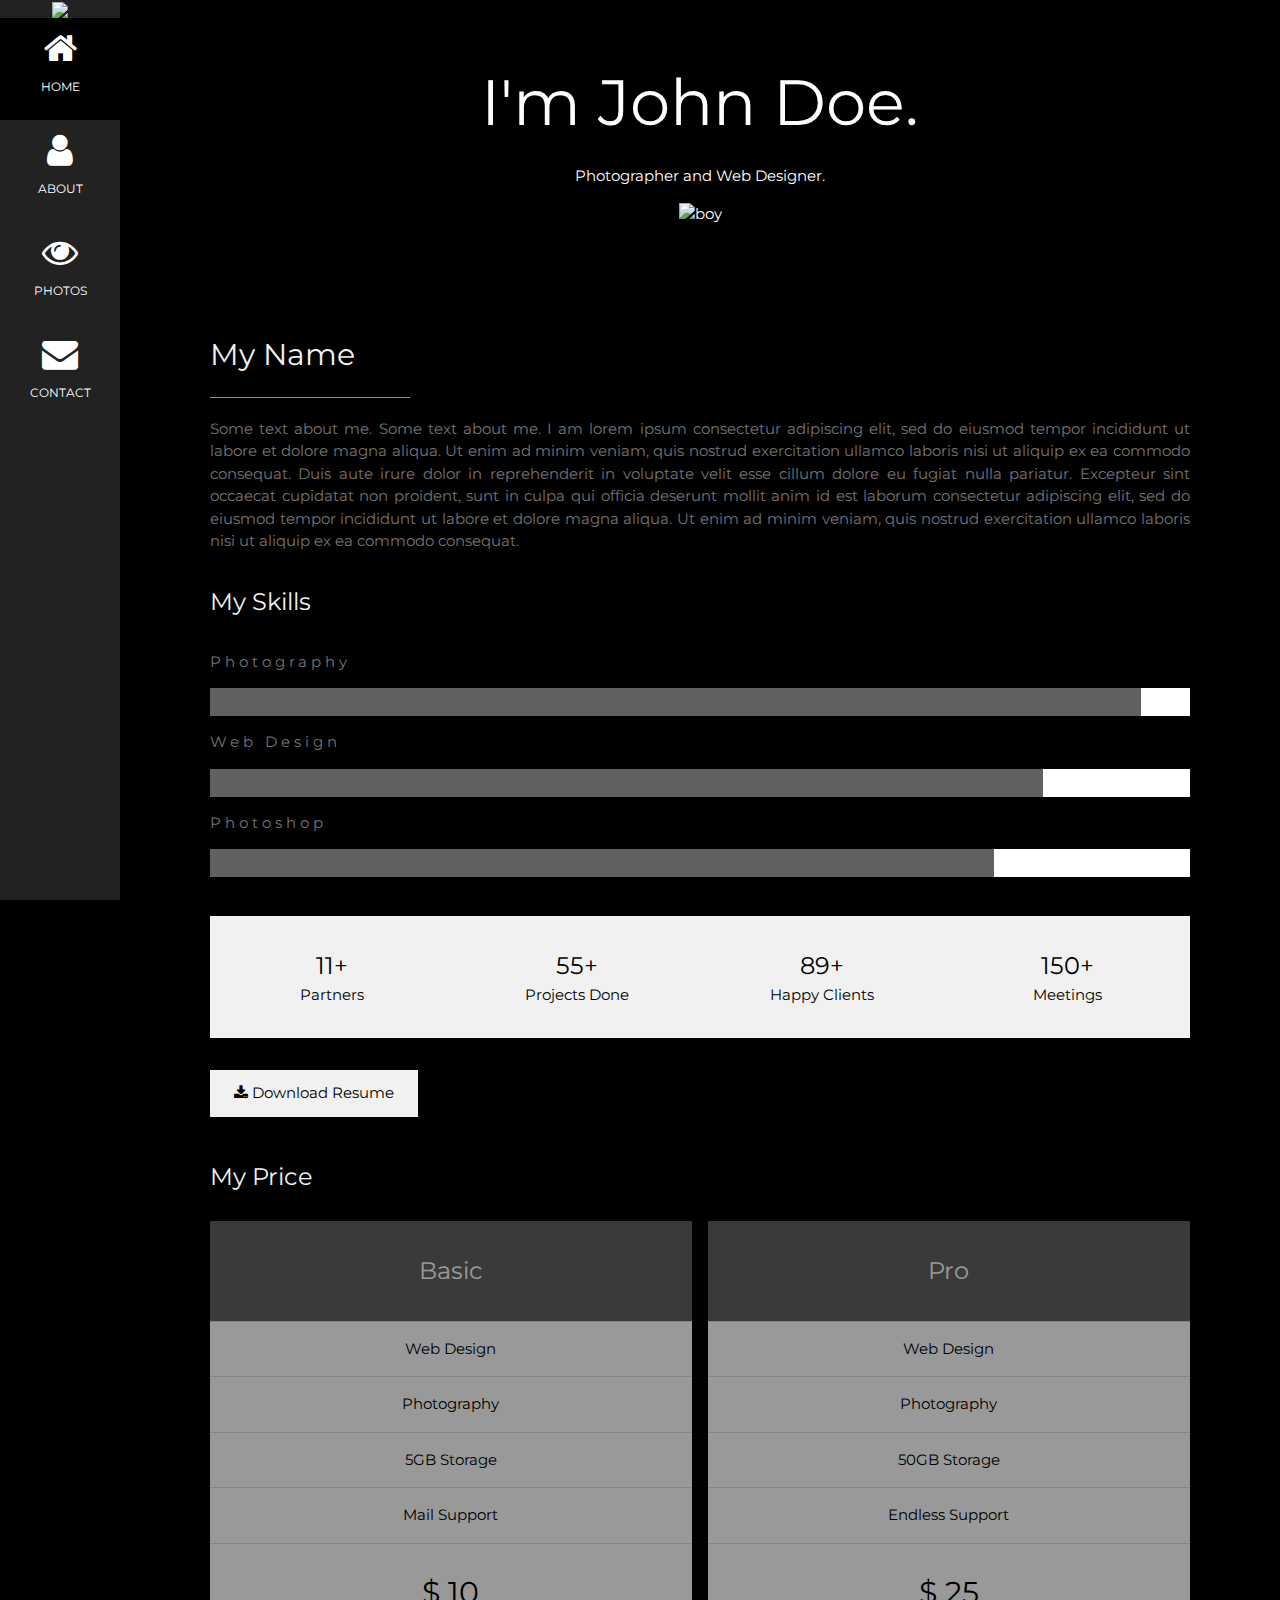
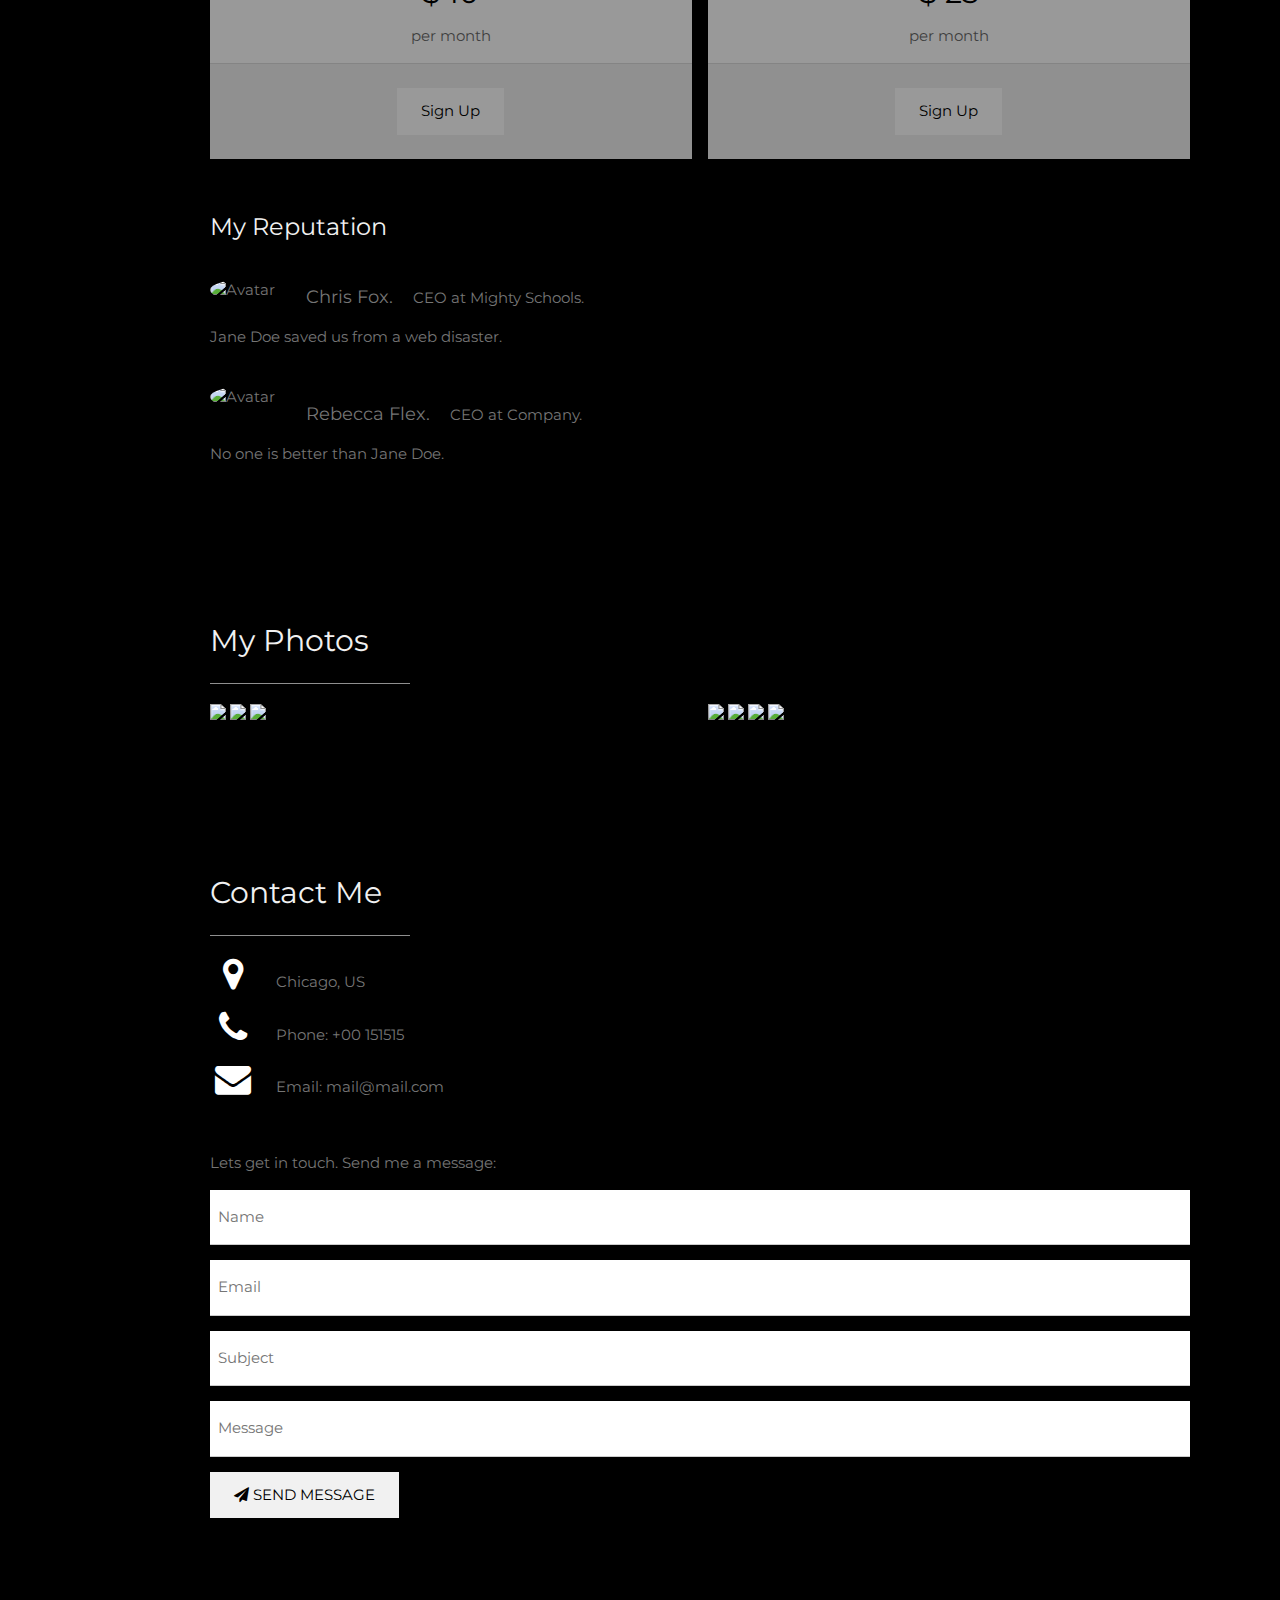
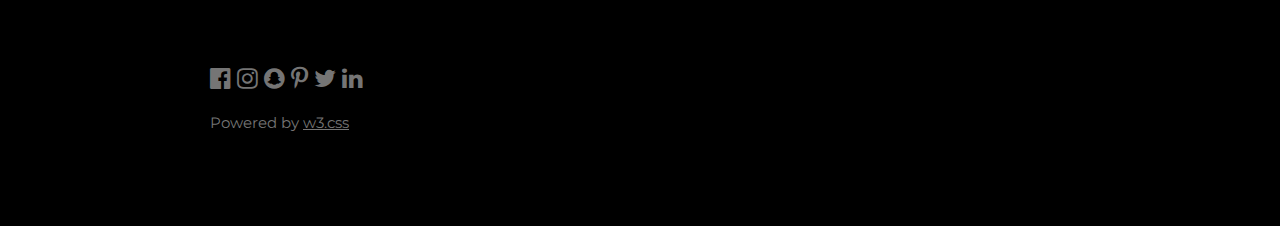
==== index.html @ 1931b9a5 "Rewound to commit 4c141643c0d67b73212a057abfd72338383cdf2c + 0 edits" ====
<!DOCTYPE html>
<html>
<title>W3.CSS Template</title>
<meta charset="UTF-8">
<meta name="viewport" content="width=device-width, initial-scale=1">
<link rel="stylesheet" href="https://www.w3schools.com/w3css/4/w3.css">
<link rel="stylesheet" href="https://fonts.googleapis.com/css?family=Montserrat">
<link rel="stylesheet" href="https://cdnjs.cloudflare.com/ajax/libs/font-awesome/4.7.0/css/font-awesome.min.css">
<style>
body, h1,h2,h3,h4,h5,h6 {font-family: "Montserrat", sans-serif}
.w3-row-padding img {margin-bottom: 12px}
/* Set the width of the sidebar to 120px */
.w3-sidebar {width: 120px;background: #222;}
/* Add a left margin to the "page content" that matches the width of the sidebar (120px) */
#main {margin-left: 120px}
/* Remove margins from "page content" on small screens */
@media only screen and (max-width: 600px) {#main {margin-left: 0}}
</style>
<body class="w3-black">

<!-- Icon Bar (Sidebar - hidden on small screens) -->
<nav class="w3-sidebar w3-bar-block w3-small w3-hide-small w3-center">
  <!-- Avatar image in top left corner -->
  <img src="/w3images/avatar_smoke.jpg" style="width:100%">
  <a href="#" class="w3-bar-item w3-button w3-padding-large w3-black">
    <i class="fa fa-home w3-xxlarge"></i>
    <p>HOME</p>
  </a>
  <a href="#about" class="w3-bar-item w3-button w3-padding-large w3-hover-black">
    <i class="fa fa-user w3-xxlarge"></i>
    <p>ABOUT</p>
  </a>
  <a href="#photos" class="w3-bar-item w3-button w3-padding-large w3-hover-black">
    <i class="fa fa-eye w3-xxlarge"></i>
    <p>PHOTOS</p>
  </a>
  <a href="#contact" class="w3-bar-item w3-button w3-padding-large w3-hover-black">
    <i class="fa fa-envelope w3-xxlarge"></i>
    <p>CONTACT</p>
  </a>
</nav>

<!-- Navbar on small screens (Hidden on medium and large screens) -->
<div class="w3-top w3-hide-large w3-hide-medium" id="myNavbar">
  <div class="w3-bar w3-black w3-opacity w3-hover-opacity-off w3-center w3-small">
    <a href="#" class="w3-bar-item w3-button" style="width:25% !important">HOME</a>
    <a href="#about" class="w3-bar-item w3-button" style="width:25% !important">ABOUT</a>
    <a href="#photos" class="w3-bar-item w3-button" style="width:25% !important">PHOTOS</a>
    <a href="#contact" class="w3-bar-item w3-button" style="width:25% !important">CONTACT</a>
  </div>
</div>

<!-- Page Content -->
<div class="w3-padding-large" id="main">
  <!-- Header/Home -->
  <header class="w3-container w3-padding-32 w3-center w3-black" id="home">
    <h1 class="w3-jumbo"><span class="w3-hide-small">I'm</span> John Doe.</h1>
    <p>Photographer and Web Designer.</p>
    <img src="/w3images/man_smoke.jpg" alt="boy" class="w3-image" width="992" height="1108">
  </header>

  <!-- About Section -->
  <div class="w3-content w3-justify w3-text-grey w3-padding-64" id="about">
    <h2 class="w3-text-light-grey">My Name</h2>
    <hr style="width:200px" class="w3-opacity">
    <p>Some text about me. Some text about me. I am lorem ipsum consectetur adipiscing elit, sed do eiusmod tempor incididunt ut labore et dolore magna aliqua. Ut enim ad minim veniam, quis nostrud exercitation ullamco laboris nisi ut aliquip
      ex ea commodo consequat. Duis aute irure dolor in reprehenderit in voluptate velit esse cillum dolore eu fugiat nulla pariatur. Excepteur sint occaecat cupidatat non proident, sunt in culpa qui officia deserunt mollit anim id est laborum consectetur
      adipiscing elit, sed do eiusmod tempor incididunt ut labore et dolore magna aliqua. Ut enim ad minim veniam, quis nostrud exercitation ullamco laboris nisi ut aliquip ex ea commodo consequat.
    </p>
    <h3 class="w3-padding-16 w3-text-light-grey">My Skills</h3>
    <p class="w3-wide">Photography</p>
    <div class="w3-white">
      <div class="w3-dark-grey" style="height:28px;width:95%"></div>
    </div>
    <p class="w3-wide">Web Design</p>
    <div class="w3-white">
      <div class="w3-dark-grey" style="height:28px;width:85%"></div>
    </div>
    <p class="w3-wide">Photoshop</p>
    <div class="w3-white">
      <div class="w3-dark-grey" style="height:28px;width:80%"></div>
    </div><br>
    
    <div class="w3-row w3-center w3-padding-16 w3-section w3-light-grey">
      <div class="w3-quarter w3-section">
        <span class="w3-xlarge">11+</span><br>
        Partners
      </div>
      <div class="w3-quarter w3-section">
        <span class="w3-xlarge">55+</span><br>
        Projects Done
      </div>
      <div class="w3-quarter w3-section">
        <span class="w3-xlarge">89+</span><br>
        Happy Clients
      </div>
      <div class="w3-quarter w3-section">
        <span class="w3-xlarge">150+</span><br>
        Meetings
      </div>
    </div>

    <button class="w3-button w3-light-grey w3-padding-large w3-section">
      <i class="fa fa-download"></i> Download Resume
    </button>
    
    <!-- Grid for pricing tables -->
    <h3 class="w3-padding-16 w3-text-light-grey">My Price</h3>
    <div class="w3-row-padding" style="margin:0 -16px">
      <div class="w3-half w3-margin-bottom">
        <ul class="w3-ul w3-white w3-center w3-opacity w3-hover-opacity-off">
          <li class="w3-dark-grey w3-xlarge w3-padding-32">Basic</li>
          <li class="w3-padding-16">Web Design</li>
          <li class="w3-padding-16">Photography</li>
          <li class="w3-padding-16">5GB Storage</li>
          <li class="w3-padding-16">Mail Support</li>
          <li class="w3-padding-16">
            <h2>$ 10</h2>
            <span class="w3-opacity">per month</span>
          </li>
          <li class="w3-light-grey w3-padding-24">
            <button class="w3-button w3-white w3-padding-large w3-hover-black">Sign Up</button>
          </li>
        </ul>
      </div>

      <div class="w3-half">
        <ul class="w3-ul w3-white w3-center w3-opacity w3-hover-opacity-off">
          <li class="w3-dark-grey w3-xlarge w3-padding-32">Pro</li>
          <li class="w3-padding-16">Web Design</li>
          <li class="w3-padding-16">Photography</li>
          <li class="w3-padding-16">50GB Storage</li>
          <li class="w3-padding-16">Endless Support</li>
          <li class="w3-padding-16">
            <h2>$ 25</h2>
            <span class="w3-opacity">per month</span>
          </li>
          <li class="w3-light-grey w3-padding-24">
            <button class="w3-button w3-white w3-padding-large w3-hover-black">Sign Up</button>
          </li>
        </ul>
      </div>
    <!-- End Grid/Pricing tables -->
    </div>
    
    <!-- Testimonials -->
    <h3 class="w3-padding-24 w3-text-light-grey">My Reputation</h3>  
    <img src="/w3images/bandmember.jpg" alt="Avatar" class="w3-left w3-circle w3-margin-right" style="width:80px">
    <p><span class="w3-large w3-margin-right">Chris Fox.</span> CEO at Mighty Schools.</p>
    <p>Jane Doe saved us from a web disaster.</p><br>
    
    <img src="/w3images/avatar_g2.jpg" alt="Avatar" class="w3-left w3-circle w3-margin-right" style="width:80px">
    <p><span class="w3-large w3-margin-right">Rebecca Flex.</span> CEO at Company.</p>
    <p>No one is better than Jane Doe.</p>
  <!-- End About Section -->
  </div>
  
  <!-- Portfolio Section -->
  <div class="w3-padding-64 w3-content" id="photos">
    <h2 class="w3-text-light-grey">My Photos</h2>
    <hr style="width:200px" class="w3-opacity">

    <!-- Grid for photos -->
    <div class="w3-row-padding" style="margin:0 -16px">
      <div class="w3-half">
        <img src="/w3images/wedding.jpg" style="width:100%">
        <img src="/w3images/rocks.jpg" style="width:100%">
        <img src="/w3images/sailboat.jpg" style="width:100%">
      </div>

      <div class="w3-half">
        <img src="/w3images/underwater.jpg" style="width:100%">
        <img src="/w3images/chef.jpg" style="width:100%">
        <img src="/w3images/wedding.jpg" style="width:100%">
        <img src="/w3images/p6.jpg" style="width:100%">
      </div>
    <!-- End photo grid -->
    </div>
  <!-- End Portfolio Section -->
  </div>

  <!-- Contact Section -->
  <div class="w3-padding-64 w3-content w3-text-grey" id="contact">
    <h2 class="w3-text-light-grey">Contact Me</h2>
    <hr style="width:200px" class="w3-opacity">

    <div class="w3-section">
      <p><i class="fa fa-map-marker fa-fw w3-text-white w3-xxlarge w3-margin-right"></i> Chicago, US</p>
      <p><i class="fa fa-phone fa-fw w3-text-white w3-xxlarge w3-margin-right"></i> Phone: +00 151515</p>
      <p><i class="fa fa-envelope fa-fw w3-text-white w3-xxlarge w3-margin-right"> </i> Email: mail@mail.com</p>
    </div><br>
    <p>Lets get in touch. Send me a message:</p>

    <form action="/action_page.php" target="_blank">
      <p><input class="w3-input w3-padding-16" type="text" placeholder="Name" required name="Name"></p>
      <p><input class="w3-input w3-padding-16" type="text" placeholder="Email" required name="Email"></p>
      <p><input class="w3-input w3-padding-16" type="text" placeholder="Subject" required name="Subject"></p>
      <p><input class="w3-input w3-padding-16" type="text" placeholder="Message" required name="Message"></p>
      <p>
        <button class="w3-button w3-light-grey w3-padding-large" type="submit">
          <i class="fa fa-paper-plane"></i> SEND MESSAGE
        </button>
      </p>
    </form>
  <!-- End Contact Section -->
  </div>
  
    <!-- Footer -->
  <footer class="w3-content w3-padding-64 w3-text-grey w3-xlarge">
    <i class="fa fa-facebook-official w3-hover-opacity"></i>
    <i class="fa fa-instagram w3-hover-opacity"></i>
    <i class="fa fa-snapchat w3-hover-opacity"></i>
    <i class="fa fa-pinterest-p w3-hover-opacity"></i>
    <i class="fa fa-twitter w3-hover-opacity"></i>
    <i class="fa fa-linkedin w3-hover-opacity"></i>
    <p class="w3-medium">Powered by <a href="https://www.w3schools.com/w3css/default.asp" target="_blank" class="w3-hover-text-green">w3.css</a></p>
  <!-- End footer -->
  </footer>

<!-- END PAGE CONTENT -->
</div>

</body>
</html>
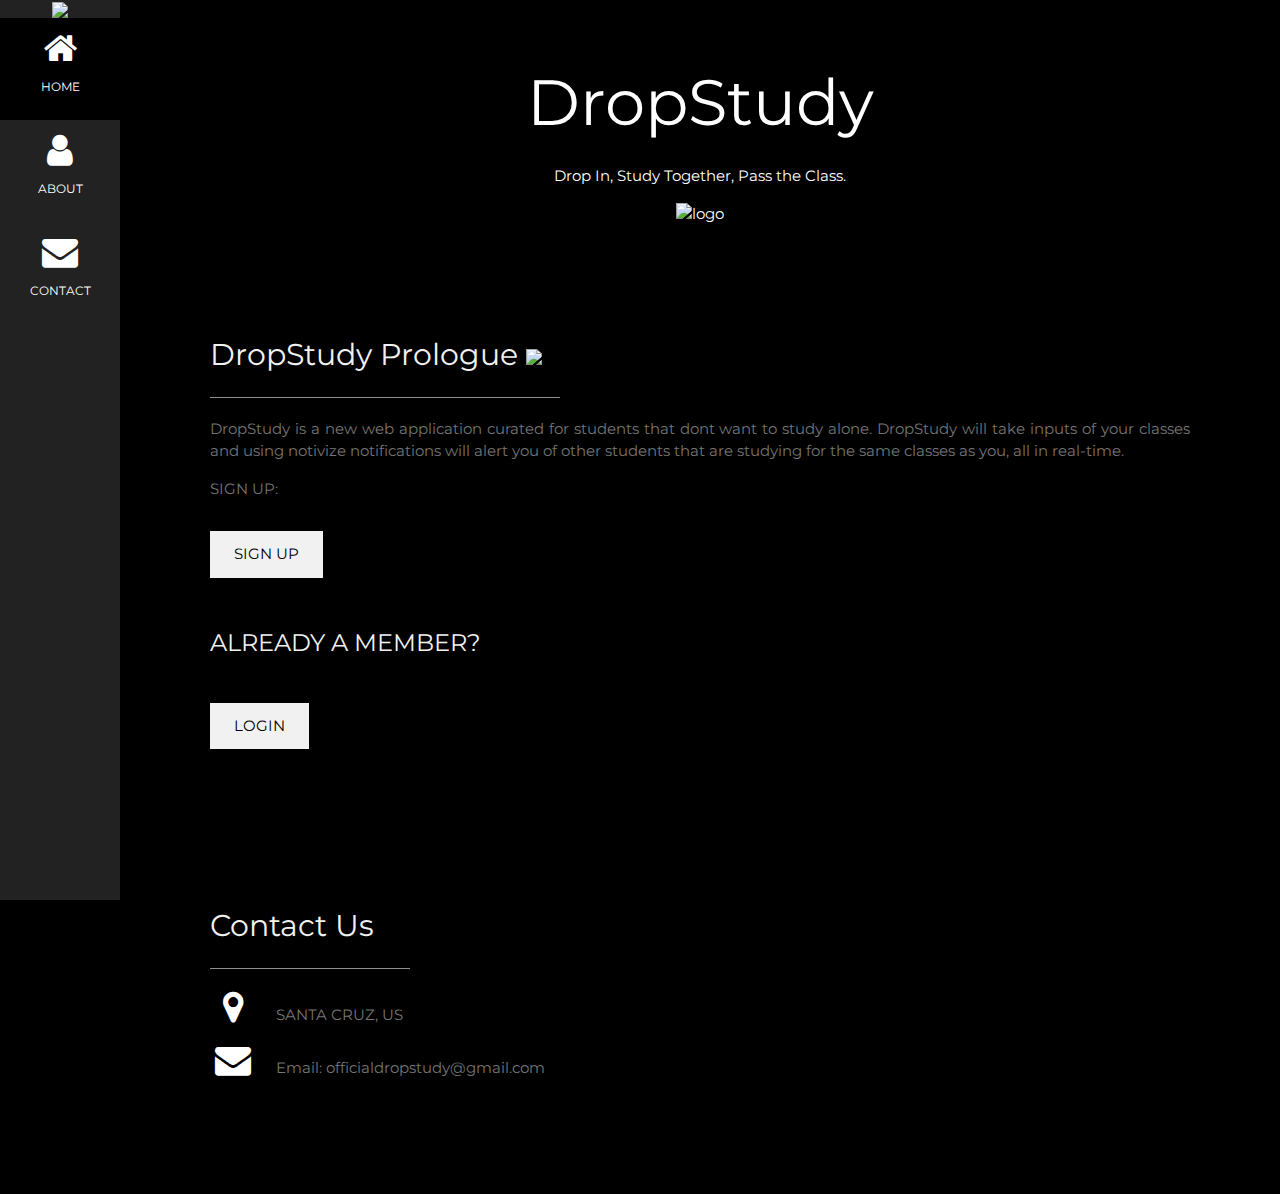
==== commit 038f09d2: "🚦🏟 Checkpoint ./signup.html:3878407/28326 ./index.html:2436003/810:3878407/27489:10470821/10" ====
--- a/index.html
+++ b/index.html
@@ -1,224 +1,174 @@
 <!DOCTYPE html>
 <html>
-<title>W3.CSS Template</title>
-<meta charset="UTF-8">
-<meta name="viewport" content="width=device-width, initial-scale=1">
-<link rel="stylesheet" href="https://www.w3schools.com/w3css/4/w3.css">
-<link rel="stylesheet" href="https://fonts.googleapis.com/css?family=Montserrat">
-<link rel="stylesheet" href="https://cdnjs.cloudflare.com/ajax/libs/font-awesome/4.7.0/css/font-awesome.min.css">
-<style>
-body, h1,h2,h3,h4,h5,h6 {font-family: "Montserrat", sans-serif}
-.w3-row-padding img {margin-bottom: 12px}
-/* Set the width of the sidebar to 120px */
-.w3-sidebar {width: 120px;background: #222;}
-/* Add a left margin to the "page content" that matches the width of the sidebar (120px) */
-#main {margin-left: 120px}
-/* Remove margins from "page content" on small screens */
-@media only screen and (max-width: 600px) {#main {margin-left: 0}}
-</style>
-<body class="w3-black">
+  <title>DROPSTUDY</title>
+  <meta charset="UTF-8" />
+  <meta name="viewport" content="width=device-width, initial-scale=1" />
+  <link rel="stylesheet" href="https://www.w3schools.com/w3css/4/w3.css" />
+  <link
+    rel="stylesheet"
+    href="https://fonts.googleapis.com/css?family=Montserrat"
+  />
+  <link
+    rel="stylesheet"
+    href="https://cdnjs.cloudflare.com/ajax/libs/font-awesome/4.7.0/css/font-awesome.min.css"
+  />
+  <style>
+    body,
+    h1,
+    h2,
+    h3,
+    h4,
+    h5,
+    h6 {
+      font-family: "Montserrat", sans-serif;
+    }
+    .w3-row-padding img {
+      margin-bottom: 12px;
+    }
+    /* Set the width of the sidebar to 120px */
+    .w3-sidebar {
+      width: 120px;
+      background: #222;
+    }
+    /* Add a left margin to the "page content" that matches the width of the sidebar (120px) */
+    #main {
+      margin-left: 120px;
+    }
+    /* Remove margins from "page content" on small screens */
+    @media only screen and (max-width: 600px) {
+      #main {
+        margin-left: 0;
+      }
+    }
+  </style>
+  <body class="w3-black">
+    <!-- Icon Bar (Sidebar - hidden on small screens) -->
+    <nav class="w3-sidebar w3-bar-block w3-small w3-hide-small w3-center">
+      <!-- Avatar image in top left corner -->
+      <img
+        src="https://cdn.glitch.com/0476f9f0-14a5-4c19-a292-ec9ff99bfbbf%2Fcruzhacks-2020-logo.png?v=1579332790258"
+        style="width:100%"
+      />
+      <a href="#" class="w3-bar-item w3-button w3-padding-large w3-black">
+        <i class="fa fa-home w3-xxlarge"></i>
+        <p>HOME</p>
+      </a>
+      <a
+        href="#about"
+        class="w3-bar-item w3-button w3-padding-large w3-hover-black"
+      >
+        <i class="fa fa-user w3-xxlarge"></i>
+        <p>ABOUT</p>
+      </a>
 
-<!-- Icon Bar (Sidebar - hidden on small screens) -->
-<nav class="w3-sidebar w3-bar-block w3-small w3-hide-small w3-center">
-  <!-- Avatar image in top left corner -->
-  <img src="/w3images/avatar_smoke.jpg" style="width:100%">
-  <a href="#" class="w3-bar-item w3-button w3-padding-large w3-black">
-    <i class="fa fa-home w3-xxlarge"></i>
-    <p>HOME</p>
-  </a>
-  <a href="#about" class="w3-bar-item w3-button w3-padding-large w3-hover-black">
-    <i class="fa fa-user w3-xxlarge"></i>
-    <p>ABOUT</p>
-  </a>
-  <a href="#photos" class="w3-bar-item w3-button w3-padding-large w3-hover-black">
-    <i class="fa fa-eye w3-xxlarge"></i>
-    <p>PHOTOS</p>
-  </a>
-  <a href="#contact" class="w3-bar-item w3-button w3-padding-large w3-hover-black">
-    <i class="fa fa-envelope w3-xxlarge"></i>
-    <p>CONTACT</p>
-  </a>
-</nav>
+      <a
+        href="#contact"
+        class="w3-bar-item w3-button w3-padding-large w3-hover-black"
+      >
+        <i class="fa fa-envelope w3-xxlarge"></i>
+        <p>CONTACT</p>
+      </a>
+    </nav>
 
-<!-- Navbar on small screens (Hidden on medium and large screens) -->
-<div class="w3-top w3-hide-large w3-hide-medium" id="myNavbar">
-  <div class="w3-bar w3-black w3-opacity w3-hover-opacity-off w3-center w3-small">
-    <a href="#" class="w3-bar-item w3-button" style="width:25% !important">HOME</a>
-    <a href="#about" class="w3-bar-item w3-button" style="width:25% !important">ABOUT</a>
-    <a href="#photos" class="w3-bar-item w3-button" style="width:25% !important">PHOTOS</a>
-    <a href="#contact" class="w3-bar-item w3-button" style="width:25% !important">CONTACT</a>
-  </div>
-</div>
-
-<!-- Page Content -->
-<div class="w3-padding-large" id="main">
-  <!-- Header/Home -->
-  <header class="w3-container w3-padding-32 w3-center w3-black" id="home">
-    <h1 class="w3-jumbo"><span class="w3-hide-small">I'm</span> John Doe.</h1>
-    <p>Photographer and Web Designer.</p>
-    <img src="/w3images/man_smoke.jpg" alt="boy" class="w3-image" width="992" height="1108">
-  </header>
-
-  <!-- About Section -->
-  <div class="w3-content w3-justify w3-text-grey w3-padding-64" id="about">
-    <h2 class="w3-text-light-grey">My Name</h2>
-    <hr style="width:200px" class="w3-opacity">
-    <p>Some text about me. Some text about me. I am lorem ipsum consectetur adipiscing elit, sed do eiusmod tempor incididunt ut labore et dolore magna aliqua. Ut enim ad minim veniam, quis nostrud exercitation ullamco laboris nisi ut aliquip
-      ex ea commodo consequat. Duis aute irure dolor in reprehenderit in voluptate velit esse cillum dolore eu fugiat nulla pariatur. Excepteur sint occaecat cupidatat non proident, sunt in culpa qui officia deserunt mollit anim id est laborum consectetur
-      adipiscing elit, sed do eiusmod tempor incididunt ut labore et dolore magna aliqua. Ut enim ad minim veniam, quis nostrud exercitation ullamco laboris nisi ut aliquip ex ea commodo consequat.
-    </p>
-    <h3 class="w3-padding-16 w3-text-light-grey">My Skills</h3>
-    <p class="w3-wide">Photography</p>
-    <div class="w3-white">
-      <div class="w3-dark-grey" style="height:28px;width:95%"></div>
-    </div>
-    <p class="w3-wide">Web Design</p>
-    <div class="w3-white">
-      <div class="w3-dark-grey" style="height:28px;width:85%"></div>
-    </div>
-    <p class="w3-wide">Photoshop</p>
-    <div class="w3-white">
-      <div class="w3-dark-grey" style="height:28px;width:80%"></div>
-    </div><br>
-    
-    <div class="w3-row w3-center w3-padding-16 w3-section w3-light-grey">
-      <div class="w3-quarter w3-section">
-        <span class="w3-xlarge">11+</span><br>
-        Partners
-      </div>
-      <div class="w3-quarter w3-section">
-        <span class="w3-xlarge">55+</span><br>
-        Projects Done
-      </div>
-      <div class="w3-quarter w3-section">
-        <span class="w3-xlarge">89+</span><br>
-        Happy Clients
-      </div>
-      <div class="w3-quarter w3-section">
-        <span class="w3-xlarge">150+</span><br>
-        Meetings
+    <!-- Navbar on small screens (Hidden on medium and large screens) -->
+    <div class="w3-top w3-hide-large w3-hide-medium" id="myNavbar">
+      <div
+        class="w3-bar w3-black w3-opacity w3-hover-opacity-off w3-center w3-small"
+      >
+        <a href="#" class="w3-bar-item w3-button" style="width:25% !important"
+          >HOME</a
+        >
+        <a
+          href="#about"
+          class="w3-bar-item w3-button"
+          style="width:25% !important"
+          >ABOUT US</a
+        >
+        <a
+          href="#contact"
+          class="w3-bar-item w3-button"
+          style="width:25% !important"
+          >CONTACT</a
+        >
       </div>
     </div>
 
-    <button class="w3-button w3-light-grey w3-padding-large w3-section">
-      <i class="fa fa-download"></i> Download Resume
-    </button>
-    
-    <!-- Grid for pricing tables -->
-    <h3 class="w3-padding-16 w3-text-light-grey">My Price</h3>
-    <div class="w3-row-padding" style="margin:0 -16px">
-      <div class="w3-half w3-margin-bottom">
-        <ul class="w3-ul w3-white w3-center w3-opacity w3-hover-opacity-off">
-          <li class="w3-dark-grey w3-xlarge w3-padding-32">Basic</li>
-          <li class="w3-padding-16">Web Design</li>
-          <li class="w3-padding-16">Photography</li>
-          <li class="w3-padding-16">5GB Storage</li>
-          <li class="w3-padding-16">Mail Support</li>
-          <li class="w3-padding-16">
-            <h2>$ 10</h2>
-            <span class="w3-opacity">per month</span>
-          </li>
-          <li class="w3-light-grey w3-padding-24">
-            <button class="w3-button w3-white w3-padding-large w3-hover-black">Sign Up</button>
-          </li>
-        </ul>
+    <!-- Page Content -->
+    <div class="w3-padding-large" id="main">
+      <!-- Header/Home -->
+      <header class="w3-container w3-padding-32 w3-center w3-black" id="home">
+        <h1 class="w3-jumbo"><span class="w3-hide-small"></span> DropStudy</h1>
+        <p>Drop In, Study Together, Pass the Class.</p>
+        <img
+          src="https://cdn.glitch.com/0476f9f0-14a5-4c19-a292-ec9ff99bfbbf%2Fcruzhacks-2020-logo.png?v=1579332790258"
+          alt="logo"
+          class="w3-image"
+          width="992"
+          height="1108"
+        />
+      </header>
+
+      <!-- About Section -->
+      <div class="w3-content w3-justify w3-text-grey w3-padding-64" id="about">
+        <h2 class="w3-text-light-grey">
+          DropStudy Prologue
+          <img src="https://cdn.glitch.com/0476f9f0-14a5-4c19-a292-ec9ff99bfbbf%2FFeather.png?1579343131047" height ="30"
+          />
+        </h2>
+
+        <hr style="width:350px" class="w3-opacity" />
+        <p>
+          DropStudy is a new web application curated for students that dont want to study alone. DropStudy will take inputs of your classes and using notivize notifications will alert you of other students that are studying for the same classes as you, all in real-time.
+        </p>
+
+        <p>SIGN UP:</p>
+
+        <form>
+          <p>
+            <a href = "signup.html">
+            <button class="w3-button w3-light-grey w3-padding-large w3-section">
+              <i class=""></i> SIGN UP
+            </button>
+              </a>
+          </p>
+        </form>
+        <h3 class="w3-padding-16 w3-text-light-grey">ALREADY A MEMBER?</h3>
+        <a href = "login.html">
+        <button class="w3-button w3-light-grey w3-padding-large w3-section">
+          <i class=""></i> LOGIN
+        </button>
+        </a>
+        <!-- End Portfolio Section -->
       </div>
 
-      <div class="w3-half">
-        <ul class="w3-ul w3-white w3-center w3-opacity w3-hover-opacity-off">
-          <li class="w3-dark-grey w3-xlarge w3-padding-32">Pro</li>
-          <li class="w3-padding-16">Web Design</li>
-          <li class="w3-padding-16">Photography</li>
-          <li class="w3-padding-16">50GB Storage</li>
-          <li class="w3-padding-16">Endless Support</li>
-          <li class="w3-padding-16">
-            <h2>$ 25</h2>
-            <span class="w3-opacity">per month</span>
-          </li>
-          <li class="w3-light-grey w3-padding-24">
-            <button class="w3-button w3-white w3-padding-large w3-hover-black">Sign Up</button>
-          </li>
-        </ul>
-      </div>
-    <!-- End Grid/Pricing tables -->
-    </div>
-    
-    <!-- Testimonials -->
-    <h3 class="w3-padding-24 w3-text-light-grey">My Reputation</h3>  
-    <img src="/w3images/bandmember.jpg" alt="Avatar" class="w3-left w3-circle w3-margin-right" style="width:80px">
-    <p><span class="w3-large w3-margin-right">Chris Fox.</span> CEO at Mighty Schools.</p>
-    <p>Jane Doe saved us from a web disaster.</p><br>
-    
-    <img src="/w3images/avatar_g2.jpg" alt="Avatar" class="w3-left w3-circle w3-margin-right" style="width:80px">
-    <p><span class="w3-large w3-margin-right">Rebecca Flex.</span> CEO at Company.</p>
-    <p>No one is better than Jane Doe.</p>
-  <!-- End About Section -->
-  </div>
-  
-  <!-- Portfolio Section -->
-  <div class="w3-padding-64 w3-content" id="photos">
-    <h2 class="w3-text-light-grey">My Photos</h2>
-    <hr style="width:200px" class="w3-opacity">
+      <!-- Contact Section -->
+      <div class="w3-padding-64 w3-content w3-text-grey" id="contact">
+        <h2 class="w3-text-light-grey">Contact Us</h2>
+        <hr style="width:200px" class="w3-opacity" />
 
-    <!-- Grid for photos -->
-    <div class="w3-row-padding" style="margin:0 -16px">
-      <div class="w3-half">
-        <img src="/w3images/wedding.jpg" style="width:100%">
-        <img src="/w3images/rocks.jpg" style="width:100%">
-        <img src="/w3images/sailboat.jpg" style="width:100%">
+        <div class="w3-section">
+          <p>
+            <i
+              class="fa fa-map-marker fa-fw w3-text-white w3-xxlarge w3-margin-right"
+            ></i>
+            SANTA CRUZ, US
+          </p>
+          <p>
+            <i
+              class="fa fa-envelope fa-fw w3-text-white w3-xxlarge w3-margin-right"
+            >
+            </i>
+            Email: officialdropstudy@gmail.com
+          </p>
+        </div>
+        <br />
+
+        <!-- End Contact Section -->
       </div>
 
-      <div class="w3-half">
-        <img src="/w3images/underwater.jpg" style="width:100%">
-        <img src="/w3images/chef.jpg" style="width:100%">
-        <img src="/w3images/wedding.jpg" style="width:100%">
-        <img src="/w3images/p6.jpg" style="width:100%">
-      </div>
-    <!-- End photo grid -->
+      <!-- Footer -->
+
+      <!-- END PAGE CONTENT -->
     </div>
-  <!-- End Portfolio Section -->
-  </div>
-
-  <!-- Contact Section -->
-  <div class="w3-padding-64 w3-content w3-text-grey" id="contact">
-    <h2 class="w3-text-light-grey">Contact Me</h2>
-    <hr style="width:200px" class="w3-opacity">
-
-    <div class="w3-section">
-      <p><i class="fa fa-map-marker fa-fw w3-text-white w3-xxlarge w3-margin-right"></i> Chicago, US</p>
-      <p><i class="fa fa-phone fa-fw w3-text-white w3-xxlarge w3-margin-right"></i> Phone: +00 151515</p>
-      <p><i class="fa fa-envelope fa-fw w3-text-white w3-xxlarge w3-margin-right"> </i> Email: mail@mail.com</p>
-    </div><br>
-    <p>Lets get in touch. Send me a message:</p>
-
-    <form action="/action_page.php" target="_blank">
-      <p><input class="w3-input w3-padding-16" type="text" placeholder="Name" required name="Name"></p>
-      <p><input class="w3-input w3-padding-16" type="text" placeholder="Email" required name="Email"></p>
-      <p><input class="w3-input w3-padding-16" type="text" placeholder="Subject" required name="Subject"></p>
-      <p><input class="w3-input w3-padding-16" type="text" placeholder="Message" required name="Message"></p>
-      <p>
-        <button class="w3-button w3-light-grey w3-padding-large" type="submit">
-          <i class="fa fa-paper-plane"></i> SEND MESSAGE
-        </button>
-      </p>
-    </form>
-  <!-- End Contact Section -->
-  </div>
-  
-    <!-- Footer -->
-  <footer class="w3-content w3-padding-64 w3-text-grey w3-xlarge">
-    <i class="fa fa-facebook-official w3-hover-opacity"></i>
-    <i class="fa fa-instagram w3-hover-opacity"></i>
-    <i class="fa fa-snapchat w3-hover-opacity"></i>
-    <i class="fa fa-pinterest-p w3-hover-opacity"></i>
-    <i class="fa fa-twitter w3-hover-opacity"></i>
-    <i class="fa fa-linkedin w3-hover-opacity"></i>
-    <p class="w3-medium">Powered by <a href="https://www.w3schools.com/w3css/default.asp" target="_blank" class="w3-hover-text-green">w3.css</a></p>
-  <!-- End footer -->
-  </footer>
-
-<!-- END PAGE CONTENT -->
-</div>
-
-</body>
+  </body>
 </html>
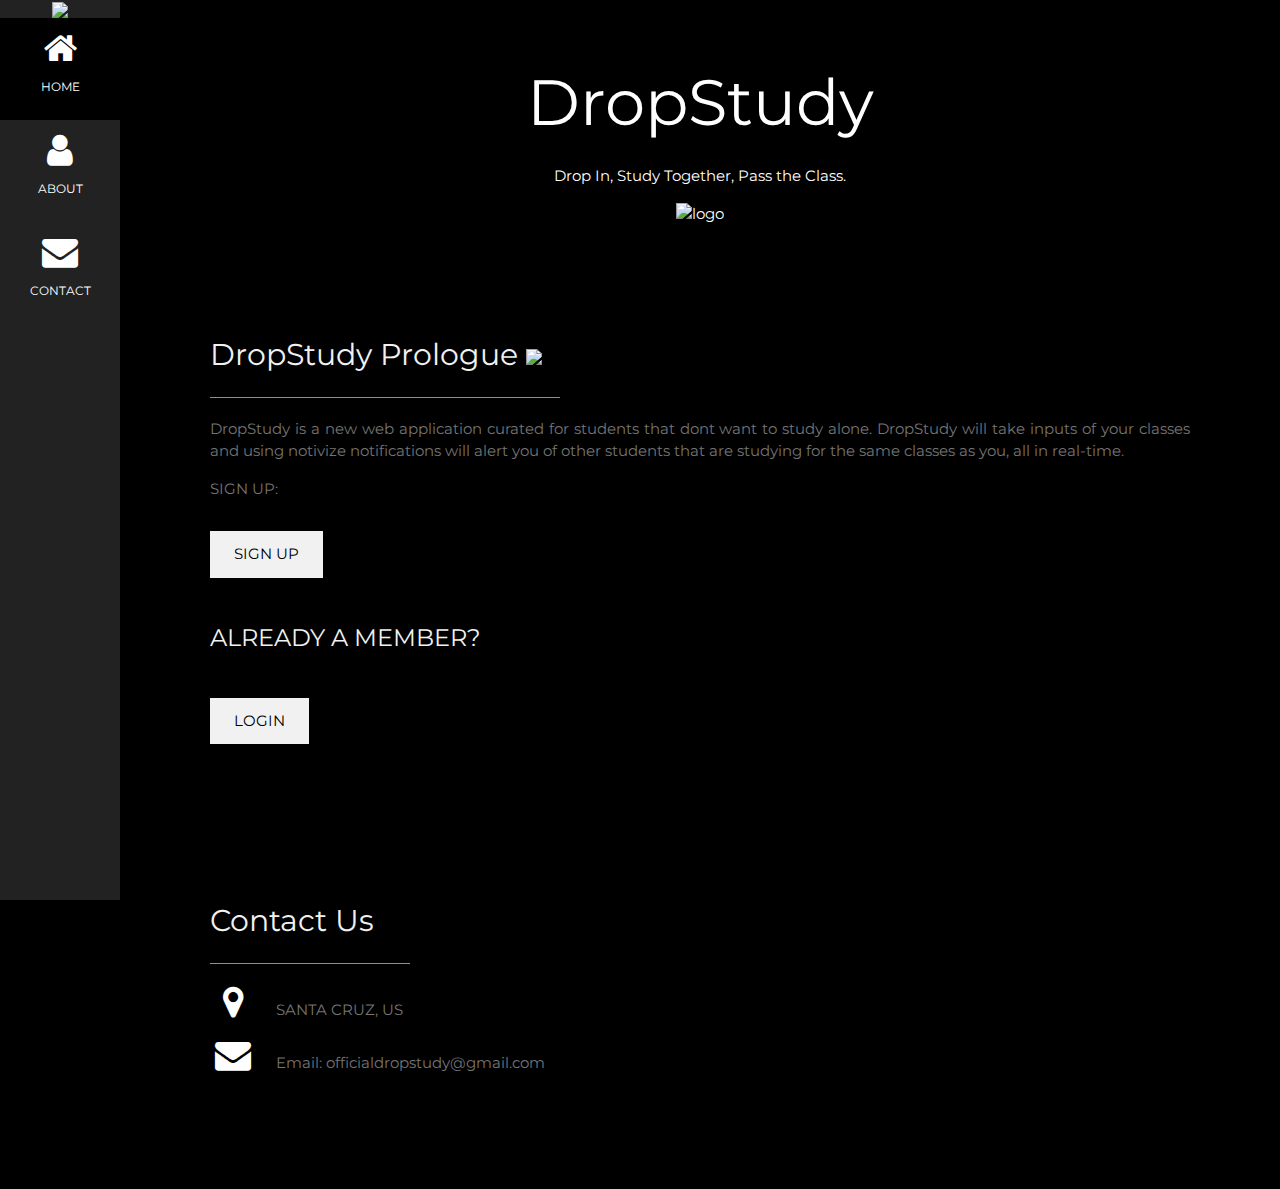
==== commit 3ca15825: "💗🐾 Checkpoint ./index.html:3878407/10515:10470821/256 ./login.html:3878407/2295:10470821/9 ./signup." ====
--- a/index.html
+++ b/index.html
@@ -112,31 +112,32 @@
       <div class="w3-content w3-justify w3-text-grey w3-padding-64" id="about">
         <h2 class="w3-text-light-grey">
           DropStudy Prologue
-          <img src="https://cdn.glitch.com/0476f9f0-14a5-4c19-a292-ec9ff99bfbbf%2FFeather.png?1579343131047" height ="30"
+          <img
+            src="https://cdn.glitch.com/0476f9f0-14a5-4c19-a292-ec9ff99bfbbf%2FFeather.png?1579343131047"
+            height="30"
           />
         </h2>
 
         <hr style="width:350px" class="w3-opacity" />
         <p>
-          DropStudy is a new web application curated for students that dont want to study alone. DropStudy will take inputs of your classes and using notivize notifications will alert you of other students that are studying for the same classes as you, all in real-time.
+          DropStudy is a new web application curated for students that dont want
+          to study alone. DropStudy will take inputs of your classes and using
+          notivize notifications will alert you of other students that are
+          studying for the same classes as you, all in real-time.
         </p>
 
         <p>SIGN UP:</p>
 
-        <form>
-          <p>
-            <a href = "signup.html">
-            <button class="w3-button w3-light-grey w3-padding-large w3-section">
-              <i class=""></i> SIGN UP
-            </button>
-              </a>
-          </p>
-        </form>
+        <a href="signup.html">
+          <button class="w3-button w3-light-grey w3-padding-large w3-section">
+            <i class=""></i> SIGN UP
+          </button>
+        </a>
         <h3 class="w3-padding-16 w3-text-light-grey">ALREADY A MEMBER?</h3>
-        <a href = "login.html">
-        <button class="w3-button w3-light-grey w3-padding-large w3-section">
-          <i class=""></i> LOGIN
-        </button>
+        <a href="login.html">
+          <button class="w3-button w3-light-grey w3-padding-large w3-section">
+            <i class=""></i> LOGIN
+          </button>
         </a>
         <!-- End Portfolio Section -->
       </div>
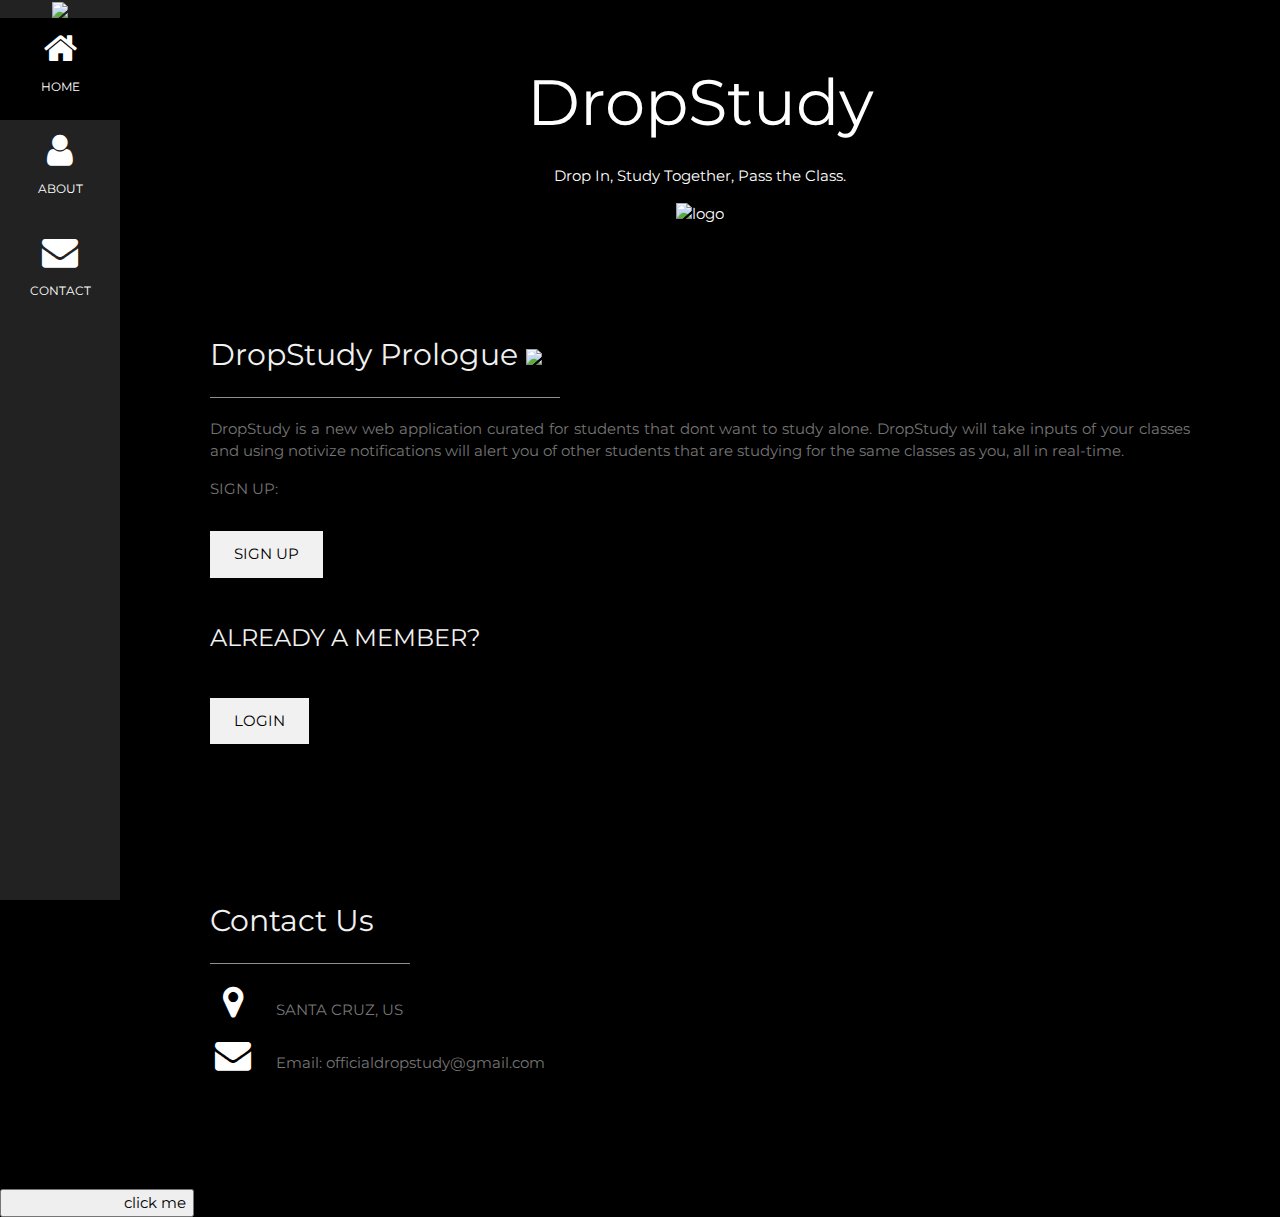
==== commit 5dbcb410: "🌒⛪️ Checkpoint ./script.js:2436003/857 ./.glitch-assets:3878407/374 ./liveSessions.html:2436003/234:" ====
--- a/index.html
+++ b/index.html
@@ -171,5 +171,27 @@
 
       <!-- END PAGE CONTENT -->
     </div>
+      <input
+            type="button"
+            value="                             click me"
+            onclick="myFunction()"
+          />
+    <script>
+  function myFunction(){
+ let request = new XMLHttpRequest()
+request.onreadystatechange = function() {
+  if (this.readyState === 4) {
+    console.log(this.status)
+    console.log(this.responseText)
+  }
+}
+request.open("POST", "https://events-api.notivize.com/applications/a8b922d9-7671-4fdf-8b12-b6b5f7547070/event_flows/12d6743e-51cd-404e-a748-6aaa7267dd3a/events", true)
+request.setRequestHeader("Content-Type", "application/json")
+request.send(JSON.stringify({"class": "Econ", "class_amount": "3", "student": "19513176514"}))
+
+}
+
+</script>
+
   </body>
 </html>
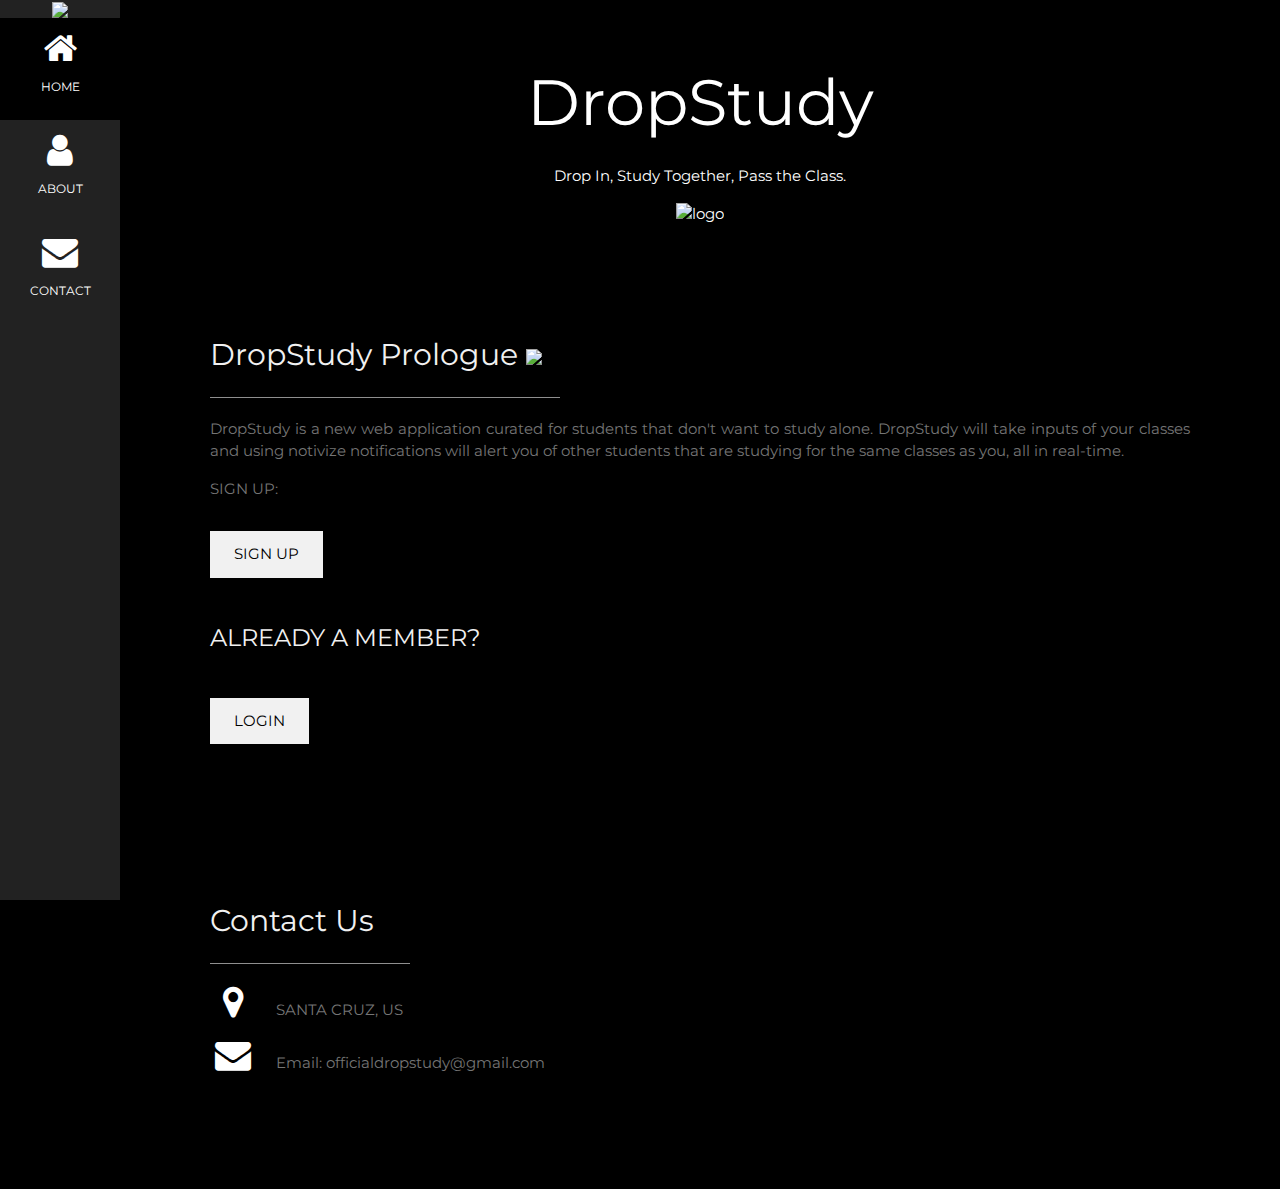
==== commit 0772c625: "👫🌉 Checkpoint ./index.html:10470821/72:10471144/1 ./signup.html:10471144/17 ./hub.html:10470821/19" ====
--- a/index.html
+++ b/index.html
@@ -120,7 +120,7 @@
 
         <hr style="width:350px" class="w3-opacity" />
         <p>
-          DropStudy is a new web application curated for students that dont want
+          DropStudy is a new web application curated for students that don't want
           to study alone. DropStudy will take inputs of your classes and using
           notivize notifications will alert you of other students that are
           studying for the same classes as you, all in real-time.
@@ -171,27 +171,7 @@
 
       <!-- END PAGE CONTENT -->
     </div>
-      <input
-            type="button"
-            value="                             click me"
-            onclick="myFunction()"
-          />
-    <script>
-  function myFunction(){
- let request = new XMLHttpRequest()
-request.onreadystatechange = function() {
-  if (this.readyState === 4) {
-    console.log(this.status)
-    console.log(this.responseText)
-  }
-}
-request.open("POST", "https://events-api.notivize.com/applications/a8b922d9-7671-4fdf-8b12-b6b5f7547070/event_flows/12d6743e-51cd-404e-a748-6aaa7267dd3a/events", true)
-request.setRequestHeader("Content-Type", "application/json")
-request.send(JSON.stringify({"class": "Econ", "class_amount": "3", "student": "19513176514"}))
-
-}
-
-</script>
+      
 
   </body>
 </html>
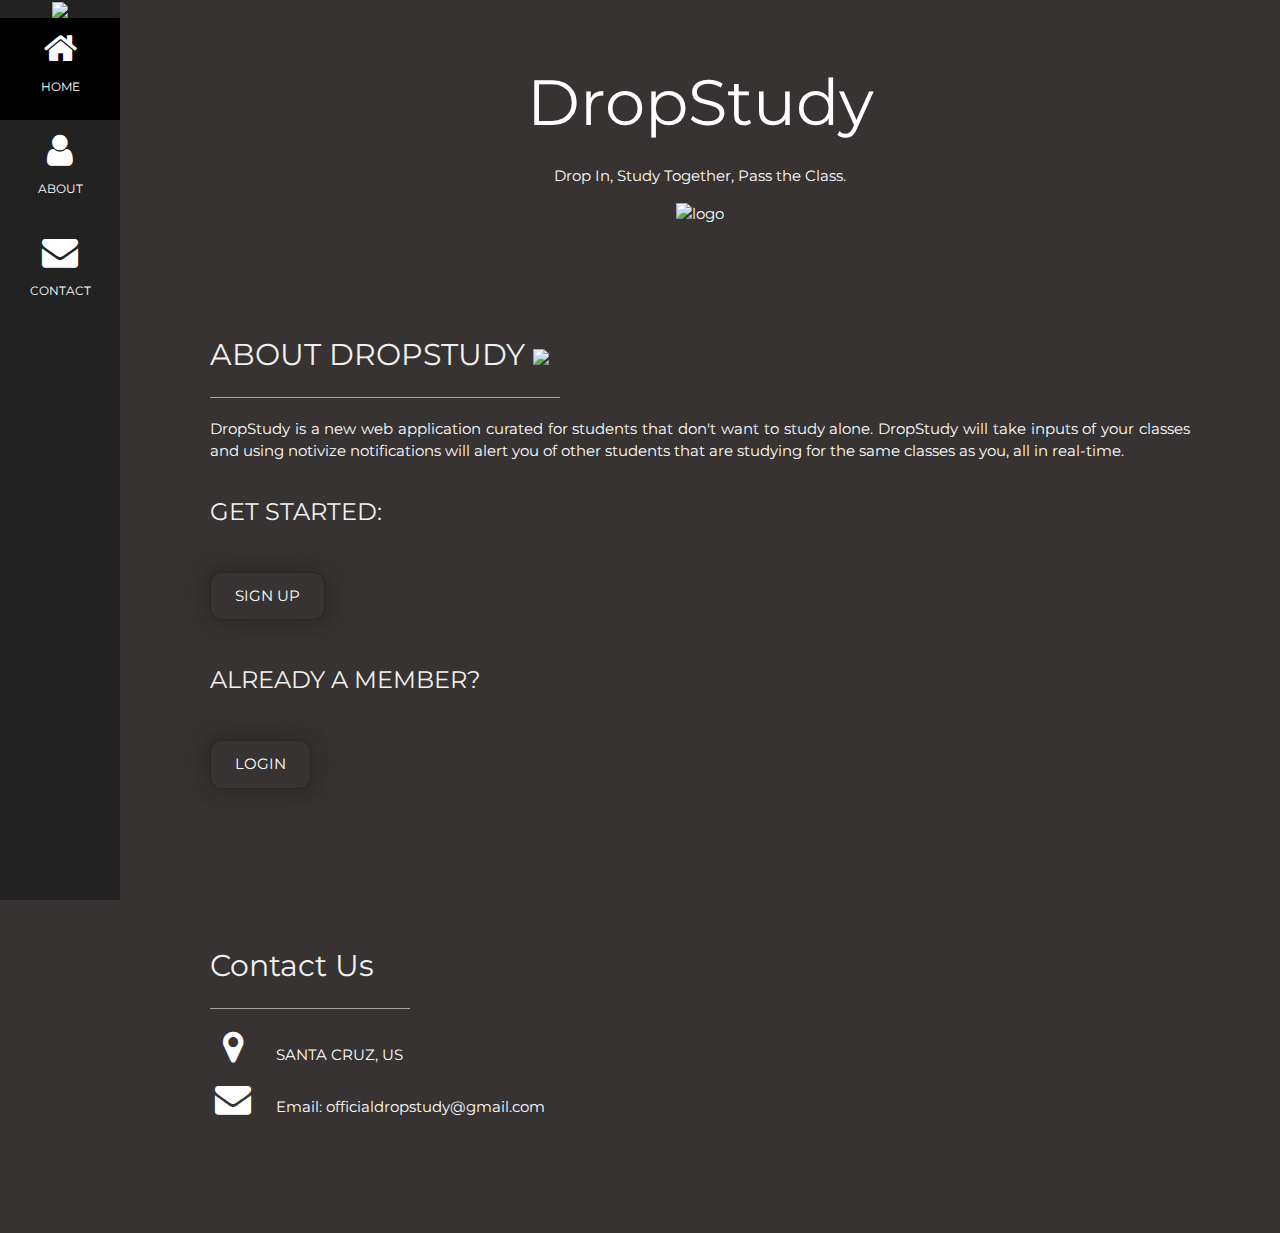
==== commit 334e4da2: "🏏🚈 Checkpoint ./location.html:10471144/1385 ./index.html:3878407/39 ./signup.html:3878407/8007" ====
--- a/index.html
+++ b/index.html
@@ -14,6 +14,7 @@
   />
   <style>
     body,
+    p,
     h1,
     h2,
     h3,
@@ -21,6 +22,7 @@
     h5,
     h6 {
       font-family: "Montserrat", sans-serif;
+      color: #fff;
     }
     .w3-row-padding img {
       margin-bottom: 12px;
@@ -40,8 +42,35 @@
         margin-left: 0;
       }
     }
+    
+    .dark {
+      background: #373332;
+      color: #fff;
+    }
+    
+    .neoButton {
+  	  background: #373332;
+      border: 1px solid rgba(0, 0, 0, 0.25);
+	  	border-radius: 12px;
+	  	box-shadow: 6px 6px 16px 0 rgba(45,41,40, 0.71), -6px -6px 26px 0 rgba(0, 0, 0, 0.2);
+      color: #fff;
+    }
+    
+    .neoButton:hover {
+      transition: 0.6s;
+      border: 1px solid rgba(0, 0, 0, 0.25);
+      border-radius: 12px;
+      box-shadow: inset 5px 5px 10px 0 rgba(35,31,30, 0.8), inset -6px -6px 26px 0 rgba(0, 0, 0, 0.3);
+      color: #fff;
+    }
+}
+
+
+
+
+    }
   </style>
-  <body class="w3-black">
+  <body class="dark">
     <!-- Icon Bar (Sidebar - hidden on small screens) -->
     <nav class="w3-sidebar w3-bar-block w3-small w3-hide-small w3-center">
       <!-- Avatar image in top left corner -->
@@ -96,7 +125,7 @@
     <!-- Page Content -->
     <div class="w3-padding-large" id="main">
       <!-- Header/Home -->
-      <header class="w3-container w3-padding-32 w3-center w3-black" id="home">
+      <header class="w3-container w3-padding-32 w3-center" id="home">
         <h1 class="w3-jumbo"><span class="w3-hide-small"></span> DropStudy</h1>
         <p>Drop In, Study Together, Pass the Class.</p>
         <img
@@ -111,7 +140,7 @@
       <!-- About Section -->
       <div class="w3-content w3-justify w3-text-grey w3-padding-64" id="about">
         <h2 class="w3-text-light-grey">
-          DropStudy Prologue
+          ABOUT DROPSTUDY
           <img
             src="https://cdn.glitch.com/0476f9f0-14a5-4c19-a292-ec9ff99bfbbf%2FFeather.png?1579343131047"
             height="30"
@@ -126,16 +155,16 @@
           studying for the same classes as you, all in real-time.
         </p>
 
-        <p>SIGN UP:</p>
+        <h3 class="w3-padding-16 w3-text-light-grey">GET STARTED:</h3>
 
         <a href="signup.html">
-          <button class="w3-button w3-light-grey w3-padding-large w3-section">
+          <button class="w3-padding-large w3-section neoButton">
             <i class=""></i> SIGN UP
           </button>
         </a>
         <h3 class="w3-padding-16 w3-text-light-grey">ALREADY A MEMBER?</h3>
         <a href="login.html">
-          <button class="w3-button w3-light-grey w3-padding-large w3-section">
+          <button class="w3-padding-large w3-section neoButton">
             <i class=""></i> LOGIN
           </button>
         </a>
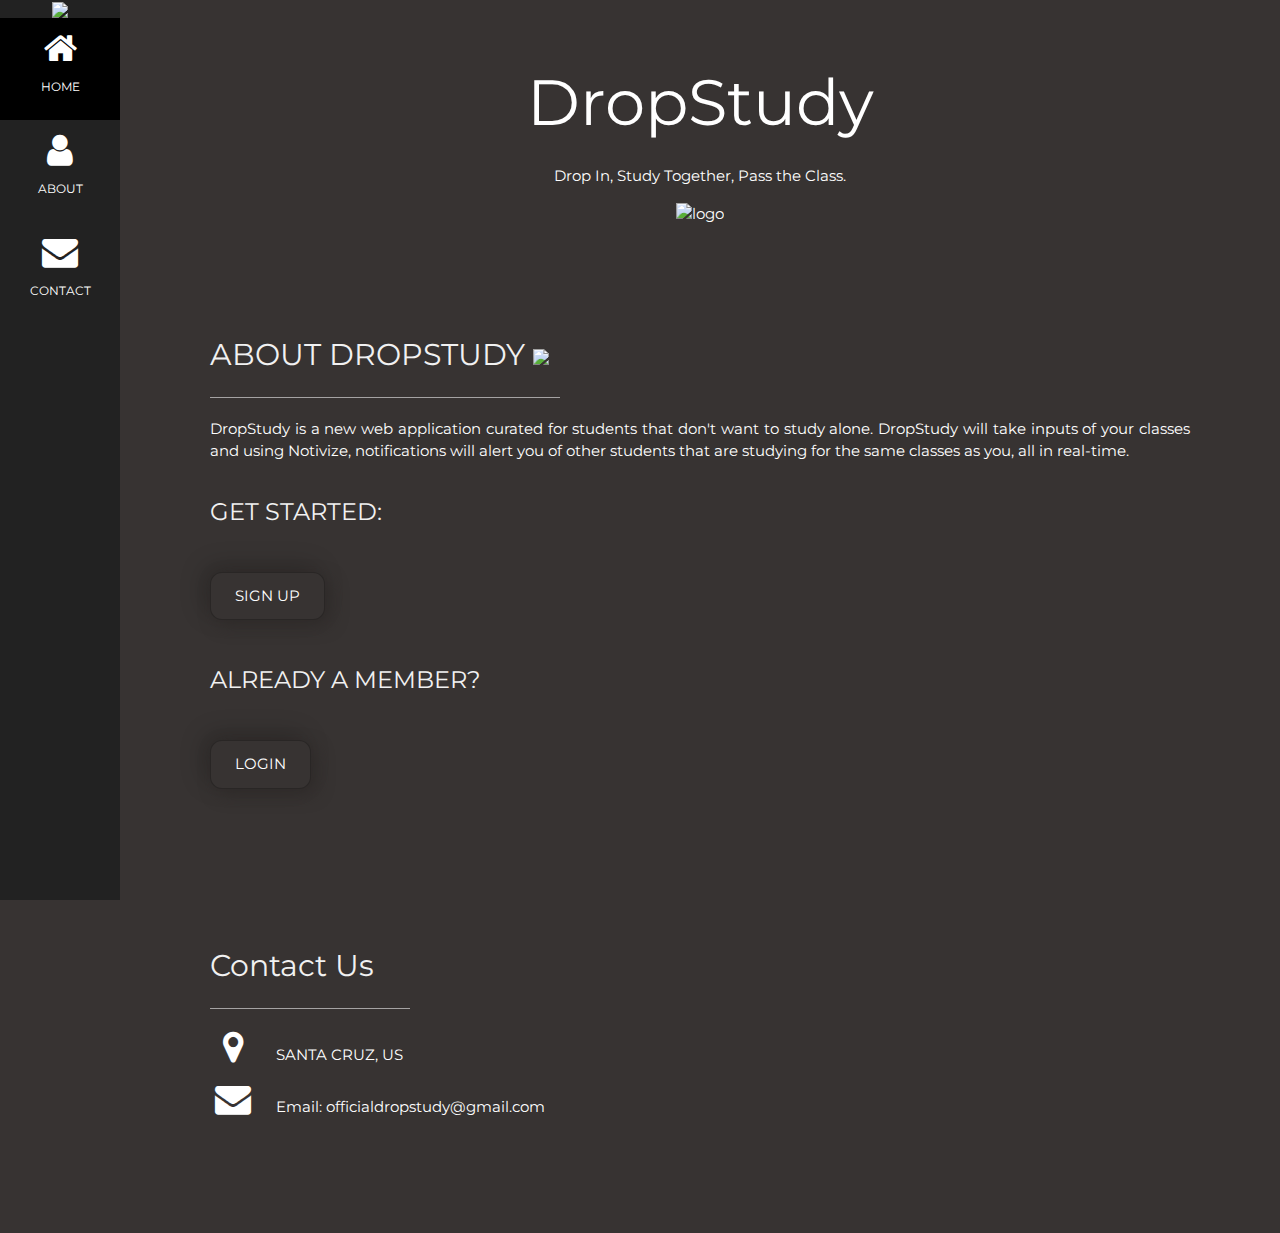
==== commit 1d1243e4: "☂️🏌 Checkpoint ./dropIn.html:3878407/427:10470821/302 ./signup.html:10471144/704 ./index.html:387840" ====
--- a/index.html
+++ b/index.html
@@ -151,7 +151,7 @@
         <p>
           DropStudy is a new web application curated for students that don't want
           to study alone. DropStudy will take inputs of your classes and using
-          notivize notifications will alert you of other students that are
+          Notivize, notifications will alert you of other students that are
           studying for the same classes as you, all in real-time.
         </p>
 
@@ -201,6 +201,13 @@
       <!-- END PAGE CONTENT -->
     </div>
       
-
+    <script>
+      var data = localStorage.getItem('students');
+      
+      if(data == null) {
+        localStorage.setItem('students', '["19513176514", "16692829957"]');
+      }
+    </script>
+    
   </body>
 </html>
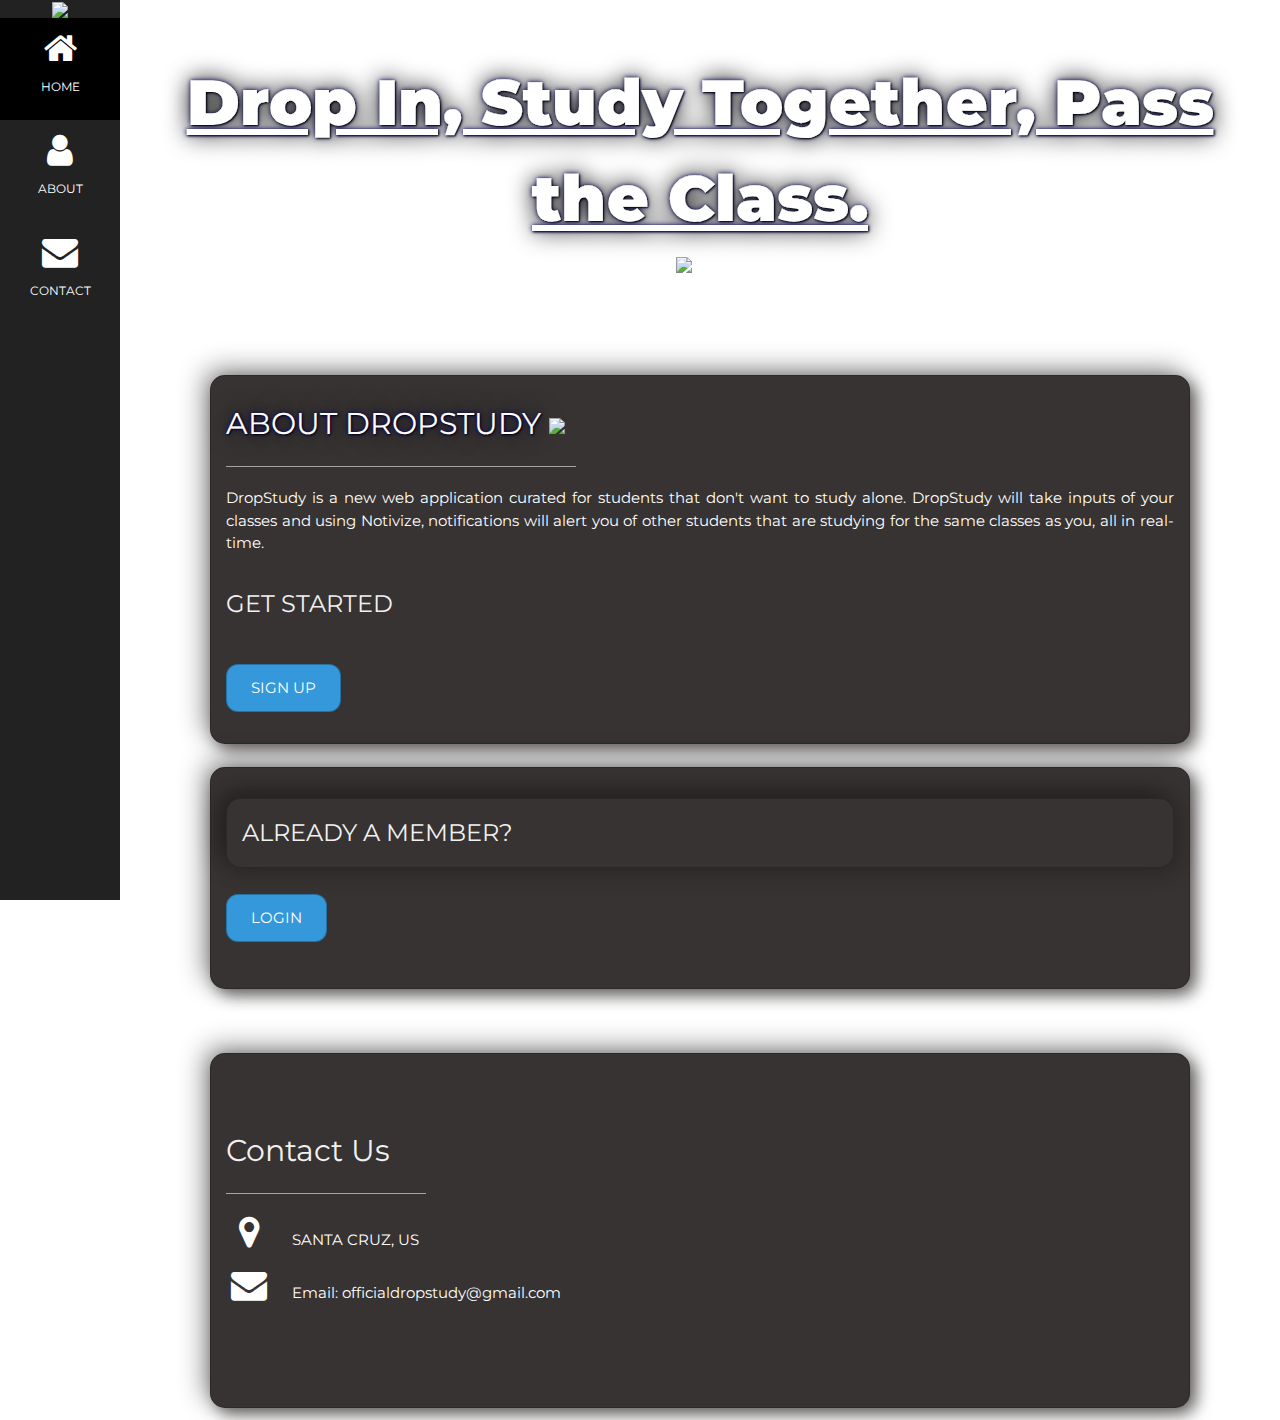
==== commit a6979c05: "👫🍎 Updated with Glitch" ====
--- a/index.html
+++ b/index.html
@@ -24,58 +24,83 @@
       font-family: "Montserrat", sans-serif;
       color: #fff;
     }
+
     .w3-row-padding img {
       margin-bottom: 12px;
     }
+
     /* Set the width of the sidebar to 120px */
+
     .w3-sidebar {
       width: 120px;
       background: #222;
     }
+
     /* Add a left margin to the "page content" that matches the width of the sidebar (120px) */
+
     #main {
       margin-left: 120px;
     }
+
     /* Remove margins from "page content" on small screens */
+
     @media only screen and (max-width: 600px) {
       #main {
         margin-left: 0;
       }
     }
-    
+
     .dark {
       background: #373332;
       color: #fff;
-    }
-    
+      border-radius: 15px;
+      border: 1px solid rgba(0, 0, 0, 0.2);
+      box-shadow: 6px 6px 16px 0 rgba(45, 41, 40, 0.71),
+        -6px -6px 26px 0 rgba(0, 0, 0, 0.43);
+    }
+
     .neoButton {
-  	  background: #373332;
-      border: 1px solid rgba(0, 0, 0, 0.25);
-	  	border-radius: 12px;
-	  	box-shadow: 6px 6px 16px 0 rgba(45,41,40, 0.71), -6px -6px 26px 0 rgba(0, 0, 0, 0.2);
-      color: #fff;
-    }
-    
-    .neoButton:hover {
-      transition: 0.6s;
+      transition: 0.5s;
+      background: rgba(52, 152, 219, 1);
       border: 1px solid rgba(0, 0, 0, 0.25);
       border-radius: 12px;
-      box-shadow: inset 5px 5px 10px 0 rgba(35,31,30, 0.8), inset -6px -6px 26px 0 rgba(0, 0, 0, 0.3);
-      color: #fff;
-    }
-}
-
-
-
-
+      color: #fff;
+    }
+
+    .neoButton:hover {
+      transition: 0.5s;
+      background: #2980b9;
+      border: 1px solid rgba(0, 0, 0, 0.25);
+      border-radius: 12px;
+      color: #fff;
+    }
+
+    .padding {
+      padding: 15px;
+    }
+
+    .bold {
+      font-weight: bold;
+    }
+
+    .s-bold {
+      font-weight: 900;
+    }
+
+    .outline {
+      -webkit-text-stroke-width: 0.1px;
+      color: white;
+      text-shadow: 1px 1px 2px black, 0 0 25px black, 0 0 5px darkblue;
     }
   </style>
-  <body class="dark">
+
+  <body
+    style="background: url(https://cdn.glitch.com/0476f9f0-14a5-4c19-a292-ec9ff99bfbbf%2F71syu%2B-31SL._SL1100_.jpg?v=1579381939756);" >
     <!-- Icon Bar (Sidebar - hidden on small screens) -->
     <nav class="w3-sidebar w3-bar-block w3-small w3-hide-small w3-center">
       <!-- Avatar image in top left corner -->
       <img
-        src="https://cdn.glitch.com/0476f9f0-14a5-4c19-a292-ec9ff99bfbbf%2Fcruzhacks-2020-logo.png?v=1579332790258"
+        src="https://cdn.glitch.com/0476f9f0-14a5-4c19-a292-ec9ff99bfbbf%2Fcruzhacks-2020-logo.png?v=1579386290269"
         style="width:100%"
       />
       <a href="#" class="w3-bar-item w3-button w3-padding-large w3-black">
@@ -89,7 +114,6 @@
         <i class="fa fa-user w3-xxlarge"></i>
         <p>ABOUT</p>
       </a>
-
       <a
         href="#contact"
         class="w3-bar-item w3-button w3-padding-large w3-hover-black"
@@ -98,7 +122,6 @@
         <p>CONTACT</p>
       </a>
     </nav>
-
     <!-- Navbar on small screens (Hidden on medium and large screens) -->
     <div class="w3-top w3-hide-large w3-hide-medium" id="myNavbar">
       <div
@@ -121,61 +144,65 @@
         >
       </div>
     </div>
-
     <!-- Page Content -->
     <div class="w3-padding-large" id="main">
       <!-- Header/Home -->
       <header class="w3-container w3-padding-32 w3-center" id="home">
-        <h1 class="w3-jumbo"><span class="w3-hide-small"></span> DropStudy</h1>
-        <p>Drop In, Study Together, Pass the Class.</p>
+        <h1 class="w3-jumbo">
+          <span class="w3-hide-small"></span>
+          <u class="outline s-bold">Drop In, Study Together, Pass the Class.</u>
+        </h1>
         <img
-          src="https://cdn.glitch.com/0476f9f0-14a5-4c19-a292-ec9ff99bfbbf%2Fcruzhacks-2020-logo.png?v=1579332790258"
+          src="https://cdn.glitch.com/0476f9f0-14a5-4c19-a292-ec9ff99bfbbf%2Fcruzhacks-2020-logo.png?v=1579386290269"
           alt="logo"
           class="w3-image"
           width="992"
           height="1108"
         />
       </header>
-
       <!-- About Section -->
       <div class="w3-content w3-justify w3-text-grey w3-padding-64" id="about">
-        <h2 class="w3-text-light-grey">
-          ABOUT DROPSTUDY
-          <img
-            src="https://cdn.glitch.com/0476f9f0-14a5-4c19-a292-ec9ff99bfbbf%2FFeather.png?1579343131047"
-            height="30"
-          />
-        </h2>
-
-        <hr style="width:350px" class="w3-opacity" />
-        <p>
-          DropStudy is a new web application curated for students that don't want
-          to study alone. DropStudy will take inputs of your classes and using
-          Notivize, notifications will alert you of other students that are
-          studying for the same classes as you, all in real-time.
-        </p>
-
-        <h3 class="w3-padding-16 w3-text-light-grey">GET STARTED:</h3>
-
-        <a href="signup.html">
-          <button class="w3-padding-large w3-section neoButton">
-            <i class=""></i> SIGN UP
-          </button>
-        </a>
-        <h3 class="w3-padding-16 w3-text-light-grey">ALREADY A MEMBER?</h3>
-        <a href="login.html">
-          <button class="w3-padding-large w3-section neoButton">
-            <i class=""></i> LOGIN
-          </button>
-        </a>
+        <div class="dark padding">
+          <h2 class="outline">
+            ABOUT DROPSTUDY
+            <img src="https://cdn.glitch.com/0476f9f0-14a5-4c19-a292-ec9ff99bfbbf%2FFeather.png?1579343131047" height="30" />
+          </h2>
+          <hr style="width:350px" class="w3-opacity" />
+          <p>
+            DropStudy is a new web application curated for students that don't
+            want to study alone. DropStudy will take inputs of your classes and
+            using Notivize, notifications will alert you of other students that
+            are studying for the same classes as you, all in real-time.
+          </p>
+          <h3 class="w3-padding-16 w3-text-light-grey">GET STARTED</h3>
+          <a href="signup.html">
+            <button class="w3-padding-large w3-section neoButton">
+              <i class=""></i> SIGN UP
+            </button>
+          </a>
+        </div>
+        <br>
+        <div class="dark padding">
+          <p>
+          <h3 class="w3-padding-16 w3-text-light-grey dark padding">
+            ALREADY A MEMBER?
+          </h3>
+          <a href="login.html">
+            <button class="w3-padding-large w3-section neoButton">
+              <i class=""></i> LOGIN
+            </button>
+          </a>
+          </p>
+        </div>
         <!-- End Portfolio Section -->
       </div>
-
       <!-- Contact Section -->
-      <div class="w3-padding-64 w3-content w3-text-grey" id="contact">
+      <div
+        class="w3-padding-64 w3-content w3-text-grey dark padding"
+        id="contact"
+      >
         <h2 class="w3-text-light-grey">Contact Us</h2>
         <hr style="width:200px" class="w3-opacity" />
-
         <div class="w3-section">
           <p>
             <i
@@ -186,28 +213,21 @@
           <p>
             <i
               class="fa fa-envelope fa-fw w3-text-white w3-xxlarge w3-margin-right"
-            >
-            </i>
+            ></i>
             Email: officialdropstudy@gmail.com
           </p>
         </div>
         <br />
-
         <!-- End Contact Section -->
       </div>
-
       <!-- Footer -->
-
       <!-- END PAGE CONTENT -->
     </div>
-      
     <script>
-      var data = localStorage.getItem('students');
-      
-      if(data == null) {
-        localStorage.setItem('students', '["19513176514", "16692829957"]');
+      var data = localStorage.getItem("students");
+      if (data == null) {
+        localStorage.setItem("students", '["19513176514", "16692829957"]');
       }
     </script>
-    
   </body>
-</html>
+</html>